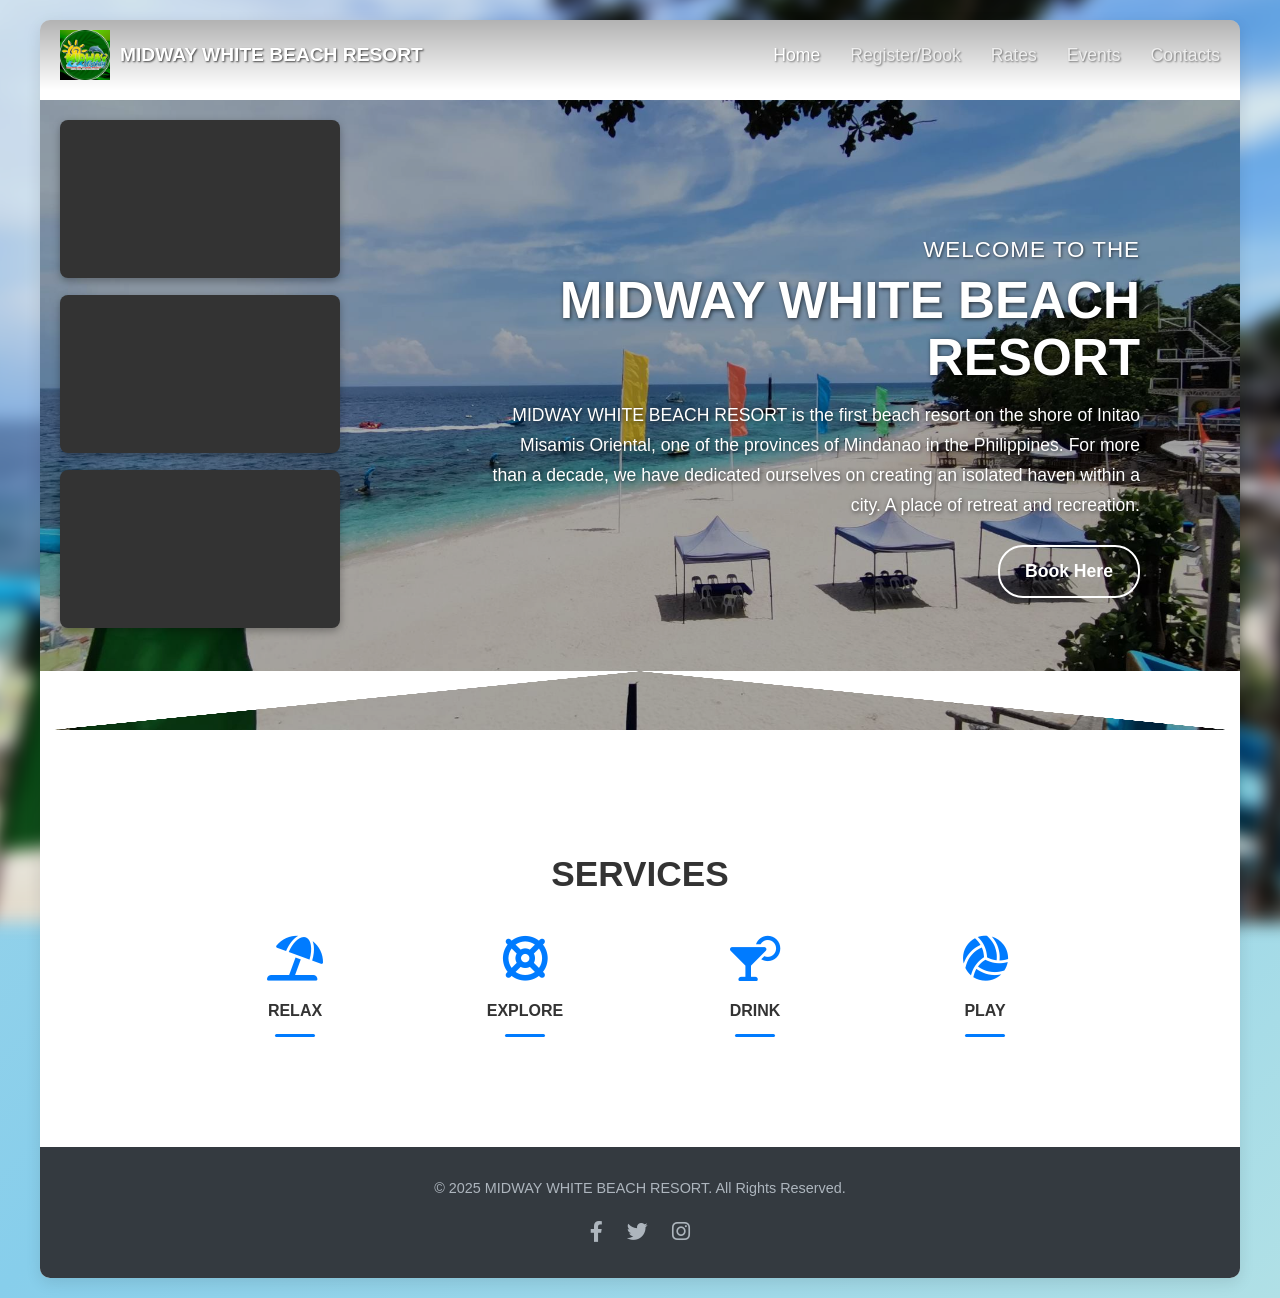
==== index.html @ 9ece78bf "Style: Remove nav underline, adjust footer margin, reorder services on mobile" ====
<!DOCTYPE html>
<html lang="en">

<head>
    <meta charset="UTF-8">
    <meta name="viewport" content="width=device-width, initial-scale=1.0">
    <title>MIDWAY WHITE BEACH RESORT</title>
    <!-- Google Font Link -->
    <link rel="preconnect" href="https://fonts.googleapis.com">
    <link rel="preconnect" href="https://fonts.gstatic.com" crossorigin>
    <link href="https://fonts.googleapis.com/css2?family=Fredoka+One&display=swap" rel="stylesheet">
    <!-- Link to your CSS file -->
    <link rel="stylesheet" href="style.css">
    <!-- Include Font Awesome -->
    <link rel="stylesheet" href="https://cdnjs.cloudflare.com/ajax/libs/font-awesome/6.0.0/css/all.min.css">

    <!-- Removed inline <style> block -->

</head>

<body>

    <div class="page-wrapper">

        <!-- == SMALL VIDEO DISPLAYS == -->
        <div class="small-video-container video-1">
            <video id="video1" preload="metadata" muted loop autoplay playsinline>
                <source src="vid 1.mp4" type="video/mp4">
                Your browser doesn't support HTML video.
            </video>
        </div>
        <div class="small-video-container video-2">
            <video id="video2" preload="metadata" muted loop autoplay playsinline>
                <source src="vid 2.mp4" type="video/mp4">
                Your browser doesn't support HTML video.
            </video>
        </div>
        <div class="small-video-container video-3">
            <video id="video3" preload="metadata" muted loop autoplay playsinline>
                <source src="da borj.mp4" type="video/mp4">
                Your browser doesn't support HTML video.
            </video>
        </div>
        <!-- == END SMALL VIDEO DISPLAYS == -->

        <header class="site-header">
            <div class="header-container">
                <div class="logo">
                    <a href="index.html">MIDWAY WHITE BEACH RESORT</a>
                </div>
                <div class="header-right">
                    <nav class="main-navigation">
                        <ul>
                            <li><a href="index.html" class="active">Home</a></li>
                            <li><a href="registration.html">Register/Book</a></li>
                            <li><a href="rates.html">Rates</a></li>
                            <li><a href="#">Events</a></li>
                            <li><a href="#">Contacts</a></li>
                        </ul>
                    </nav>
                </div>
            </div>
        </header>

        <main>
            <section class="hero-section">
                <div class="hero-content">
                    <h2>WELCOME TO THE</h2>
                    <h1>MIDWAY WHITE BEACH RESORT</h1>
                    <p>
                        MIDWAY WHITE BEACH RESORT is the first beach resort on the shore of Initao Misamis Oriental, one
                        of the provinces of Mindanao in the Philippines.
                        For more than a decade, we have dedicated ourselves on creating an isolated haven within a city.
                        A place of retreat and recreation.
                    </p>
                    <a href="registration.html" class="read-more-btn">Book Here</a>
                </div>
            </section> <!-- End of hero-section -->

            <section id="services" class="services">
                <div class="container">
                    <h2 class="section-title">SERVICES</h2>
                    <div class="service-items">
                        <!-- Added specific classes: service-relax, service-explore, service-drink, service-play -->
                        <div class="service-item service-relax">
                            <div class="service-icon">
                                <i class="fas fa-umbrella-beach"></i>
                            </div>
                            <p class="service-label">RELAX</p>
                        </div>
                        <div class="service-item service-explore">
                            <div class="service-icon">
                                <i class="fas fa-life-ring"></i>
                            </div>
                            <p class="service-label">EXPLORE</p>
                        </div>
                        <div class="service-item service-drink">
                            <div class="service-icon">
                                <i class="fas fa-cocktail"></i>
                            </div>
                            <p class="service-label">DRINK</p>
                        </div>
                        <div class="service-item service-play">
                            <div class="service-icon">
                                <i class="fas fa-volleyball"></i>
                            </div>
                            <p class="service-label">PLAY</p>
                        </div>
                    </div>
                </div>
            </section>

        </main>

        <footer class="site-footer">
            <div class="container">
                <p>&copy; 2025 MIDWAY WHITE BEACH RESORT. All Rights Reserved.</p>
                <div class="footer-social">
                    <a href="https://web.facebook.com/MidwayMinkayRCSOfficial" aria-label="Facebook" target="_blank"
                        rel="noopener noreferrer"><i class="fab fa-facebook-f"></i></a>
                    <a href="#" aria-label="Twitter" target="_blank" rel="noopener noreferrer"><i
                            class="fab fa-twitter"></i></a>
                    <a href="#" aria-label="Instagram" target="_blank" rel="noopener noreferrer"><i
                            class="fab fa-instagram"></i></a>
                </div>
            </div>
        </footer>

    </div> <!-- /page-wrapper -->

    <!-- Fullscreen Video Script -->
    <script>
        document.addEventListener('DOMContentLoaded', () => {
            const videoContainers = document.querySelectorAll('.small-video-container');

            videoContainers.forEach(container => {
                const video = container.querySelector('video');

                if (video) {
                    // Function to enter fullscreen
                    const enterFullscreen = (elem) => {
                        if (elem.requestFullscreen) {
                            elem.requestFullscreen().catch(err => console.error(`Error attempting to enable full-screen mode: ${err.message} (${err.name})`));
                        } else if (elem.mozRequestFullScreen) { /* Firefox */
                            elem.mozRequestFullScreen().catch(err => console.error(`Error attempting to enable full-screen mode: ${err.message} (${err.name})`));
                        } else if (elem.webkitRequestFullscreen) { /* Chrome, Safari & Opera */
                            elem.webkitRequestFullscreen().catch(err => console.error(`Error attempting to enable full-screen mode: ${err.message} (${err.name})`));
                        } else if (elem.msRequestFullscreen) { /* IE/Edge */
                            elem.msRequestFullscreen().catch(err => console.error(`Error attempting to enable full-screen mode: ${err.message} (${err.name})`));
                        }
                    };

                    // Function to handle fullscreen change
                    const handleFullscreenChange = () => {
                        const isFullscreen = document.fullscreenElement || document.webkitFullscreenElement || document.mozFullScreenElement || document.msFullscreenElement;
                        if (isFullscreen && document.fullscreenElement === video) {
                            // Entered fullscreen for THIS video
                            video.controls = true;
                            video.muted = false;
                        } else if (!isFullscreen) {
                            // Exited fullscreen
                            video.controls = false;
                            video.muted = true;
                            if (video.paused) { // Ensure it keeps playing muted
                                video.play().catch(err => console.error("Error trying to play video after exiting fullscreen:", err));
                            }
                        }
                    };

                    // Add click listener to the CONTAINER
                    container.addEventListener('click', () => {
                        if (document.fullscreenEnabled || document.webkitFullscreenEnabled || document.mozFullScreenEnabled || document.msFullscreenEnabled) {
                            enterFullscreen(video);
                        } else {
                            console.warn("Fullscreen API is not enabled or supported in this browser.");
                        }
                    });

                    // Listen for fullscreen changes
                    document.addEventListener('fullscreenchange', handleFullscreenChange);
                    document.addEventListener('webkitfullscreenchange', handleFullscreenChange);
                    document.addEventListener('mozfullscreenchange', handleFullscreenChange);
                    document.addEventListener('MSFullscreenChange', handleFullscreenChange);
                }
            });
        });
    </script>

</body>

</html>
---- style.css ----
/* e:\Users\FALCON\Documents\midway-main\style.css */

/* --- General Styles --- */
* {
    margin: 0;
    padding: 0;
    box-sizing: border-box;
}

body {
    font-family: 'Arial', sans-serif;
    line-height: 1.6;
    color: #333;
    margin: 0;
    position: relative; /* Needed for ::before */
    overflow-x: hidden; /* Prevent horizontal scrollbars */
    background-color: #a8d8e8; /* Fallback */
    background: linear-gradient(135deg, #a8d8e8, #87ceeb, #b0e0e6);
}

/* --- Blurred Background Pseudo-Element --- */
body::before {
    content: '';
    position: fixed;
    top: 0;
    left: 0;
    width: 100%;
    height: 100%;
    z-index: -1; /* Behind content */
    background-image: url('background4.png');
    background-size: cover;
    background-position: center center;
    background-repeat: no-repeat;
    filter: blur(8px);
    transform: scale(1.05); /* Avoid blurred edges */
}

/* --- Main Content Container --- */
.page-wrapper {
    max-width: 1200px;
    margin: 20px auto; /* Add top/bottom margin */
    background-color: #fff;
    box-shadow: 0 5px 15px rgba(0, 0, 0, 0.1);
    border-radius: 10px;
    overflow: hidden; /* Contain children */
    position: relative; /* Establish stacking context */
    z-index: 1; /* Above body::before */
    padding-top: 80px; /* Adjusted in media queries */
}

a {
    text-decoration: none;
    color: inherit;
}

ul {
    list-style: none;
}

.container {
    max-width: 1100px;
    margin: 0 auto; /* Center container */
    padding: 0 20px; /* Horizontal padding */
}

/* --- Header --- */
.site-header {
    position: absolute;
    top: 0;
    left: 0;
    width: 100%;
    z-index: 10;
    padding: 10px 0;
    background: linear-gradient(to bottom, rgba(0,0,0,0.3), rgba(0,0,0,0));
}

.header-container {
    max-width: 1200px;
    margin: 0 auto;
    padding: 0 20px;
    display: flex;
    justify-content: space-between;
    align-items: center;
}

.logo {
    display: flex;
    align-items: center;
    background-image: url('main logo.jpg');
    background-repeat: no-repeat;
    background-size: contain;
    background-position: left center;
    min-height: 50px;
    padding-left: 60px; /* Space for the background image */
    color: #fff;
    font-weight: bold;
    font-size: 1.2rem;
    text-shadow: 1px 1px 2px rgba(0, 0, 0, 0.7);
}
.logo a {
     color: inherit;
     text-decoration: none;
}


.header-right {
    display: flex;
    /* Changed from column to row */
    flex-direction: row;
    /* Added to vertically align items */
    align-items: center;
}

/* Removed .top-info styles as the element was removed from HTML */


.main-navigation ul {
    display: flex;
    list-style: none;
    margin: 0;
    padding: 0;
}

.main-navigation li {
    /* Adjusted margin for horizontal layout */
    margin: 0 15px; /* Add spacing between nav items */
}
/* Remove margin-left from the first item if needed */
.main-navigation li:first-child {
    margin-left: 0;
}
/* Remove margin-right from the last item if needed */
.main-navigation li:last-child {
    margin-right: 0;
}


.main-navigation a {
    color: #eee;
    font-weight: 500;
    font-size: 1.1rem;
    padding-bottom: 5px;
    border-bottom: 2px solid transparent; /* Default state has transparent border */
    transition: border-color 0.3s ease, color 0.3s ease;
    text-shadow: 1px 1px 2px rgba(0, 0, 0, 0.5);
    white-space: nowrap; /* Prevent nav items from wrapping */
}

/* Apply underline ONLY on hover */
.main-navigation a:hover {
    color: #fff;
    border-bottom-color: #fff;
}

/* Style for the active link (change color but keep border transparent) */
.main-navigation a.active {
    color: #fff; /* Keep the active color */
    border-bottom-color: transparent; /* Ensure no underline for active */
}


/* --- Small Video Display Containers --- */
.small-video-container {
    cursor: pointer;
    position: absolute;
    width: 280px;
    height: 158px;
    overflow: hidden;
    border-radius: 8px;
    box-shadow: 0 3px 8px rgba(0, 0, 0, 0.3);
    z-index: 5;
    background-color: #333;
}

.small-video-container video {
    display: block;
    width: 100%;
    height: 100%;
    object-fit: cover;
}

/* Positioning - Default Desktop */
.small-video-container.video-1 { top: 100px; left: 20px; }
.small-video-container.video-2 { top: 275px; left: 20px; }
.small-video-container.video-3 { top: 450px; left: 20px; }

/* --- Hero Section --- */
.hero-section {
    background-image: url('background4.png');
    background-size: cover;
    background-position: center center;
    background-repeat: no-repeat;
    width: 100%;
    min-height: 70vh;
    padding: 60px 20px;
    display: flex;
    justify-content: flex-end; /* Default alignment */
    align-items: center; /* Default alignment */
    text-align: right; /* Default alignment */
    color: #ffffff;
    position: relative;
    overflow: hidden;
}

.hero-section::before {
    content: '';
    position: absolute;
    top: 0; left: 0; right: 0; bottom: 0;
    background-color: rgba(0, 0, 0, 0.3);
    z-index: 1;
}

.hero-section::after {
    content: '';
    position: absolute;
    bottom: -1px;
    left: 0;
    width: 100%;
    height: 60px;
    background: linear-gradient(to top left, transparent 49.8%, #fff 50%),
                linear-gradient(to top right, transparent 49.8%, #fff 50%);
    background-size: 50.1% 100%;
    background-repeat: no-repeat;
    background-position: left bottom, right bottom;
    z-index: 3;
}

.hero-content {
    max-width: 750px;
    padding: 20px 5rem 20px 20px;
    position: relative;
    z-index: 2;
    color: #ffffff;
    margin-left: 0; /* Default */
    margin-right: 0; /* Default */
}

.hero-content h2 {
    font-size: 1.4rem;
    font-weight: 400;
    margin-bottom: 5px;
    letter-spacing: 1px;
    text-shadow: 1px 1px 3px rgba(0, 0, 0, 0.6);
}

.hero-content h1 {
    font-size: 3.2rem;
    font-weight: 700;
    margin-bottom: 15px;
    line-height: 1.1;
    text-shadow: 1px 1px 4px rgba(0, 0, 0, 0.7);
}

.hero-content p {
    font-size: 1.1rem;
    line-height: 1.7;
    margin-bottom: 25px; /* Default margin */
    max-width: 650px;
    text-shadow: 1px 1px 4px rgba(0, 0, 0, 0.7);
}

.read-more-btn {
    display: inline-block;
    background-color: transparent;
    border: 2px solid #ffffff;
    color: #ffffff;
    padding: 10px 25px;
    border-radius: 25px;
    text-decoration: none;
    font-size: 1.1rem;
    font-weight: bold;
    text-shadow: none;
    transition: background-color 0.3s ease, color 0.3s ease;
    cursor: pointer;
    position: relative; /* Needed for z-index if overlapping */
    z-index: 2; /* Ensure button is clickable if it overlaps paragraph */
}

.read-more-btn:hover {
    background-color: #ffffff;
    color: #007bff;
}

/* --- Services Section --- */
.services {
    padding: 100px 0 60px 0;
    text-align: center;
    background-color: #fff;
    position: relative; /* Needed for z-index/stacking if using negative margin */
    z-index: 2; /* Ensure it can overlap hero if needed */
}

.section-title {
    font-size: 2.2rem;
    font-weight: 600;
    color: #333;
    margin-bottom: 15px;
    text-align: center;
    margin-top: 1rem; /* Default margin */
    position: relative; /* Needed for z-index */
    z-index: 3; /* Ensure title is above potential overlap */
}

.section-subtitle {
    font-size: 1.1rem;
    color: #777;
    margin-bottom: 40px;
    text-align: center;
}

.service-items {
    display: flex;
    justify-content: center;
    flex-wrap: wrap;
    gap: 30px;
    padding: 0 15px;
}

.service-item {
    flex: 0 1 200px;
    text-align: center;
    padding: 20px 15px;
}

.service-icon {
    color: #007bff;
    margin-bottom: 15px;
}

.service-icon i {
    font-size: 2.8em;
}

.service-label {
    font-weight: bold;
    color: #333;
    margin-bottom: 5px;
    font-size: 1rem;
}

.service-item::after {
    content: '';
    display: block;
    width: 40px;
    height: 3px;
    background-color: #007bff;
    margin: 10px auto 0 auto;
    border-radius: 2px;
}

/* --- Footer --- */
.site-footer {
    background-color: #343a40;
    color: #adb5bd;
    padding: 30px 0;
    margin-top: 30px; /* Default margin */
    text-align: center;
    font-size: 0.9rem;
    position: relative; /* Needed for z-index/stacking if using negative margin */
    z-index: 1; /* Lower than services */
}

.site-footer p {
    margin-bottom: 15px;
}

.footer-social a {
    color: #adb5bd;
    margin: 0 10px;
    font-size: 1.3rem;
    transition: color 0.3s ease;
}

.footer-social a:hover {
    color: #fff;
}

/* ================================== */
/* Responsive Styles */
/* ================================== */

/* --- Medium Devices (Tablets, smaller desktops - less than 992px) --- */
@media (max-width: 991.98px) {
    .header-right {
        /* Keep default row layout */
    }
    .main-navigation li {
        margin: 0 10px;
    }

    .small-video-container {
        width: 200px;
        height: 113px;
    }
     .small-video-container.video-1 { top: 90px; left: 15px; }
     .small-video-container.video-2 { top: 220px; left: 15px; }
     .small-video-container.video-3 { top: 350px; left: 15px; }

    .hero-content h1 { font-size: 2.8rem; }
    .hero-content h2 { font-size: 1.2rem; }
    .hero-content p { font-size: 1.5rem; } /* This seems large, maybe 1rem? */
    .hero-content { padding: 15px 4rem 15px 15px; }

    .service-items {
        justify-content: space-around;
    }
    .service-item {
        flex-basis: 35%;
    }
}

/* --- Small Devices (Landscape Phones, Large Portrait Phones - less than 768px) --- */
@media (max-width: 767.98px) {
    .page-wrapper {
        margin: 10px auto;
        padding-top: 0; /* Remove top padding */
        border-radius: 15px;
    }

    .site-header {
        position: relative; /* Change from absolute */
        background: #4682b4; /* Add solid background */
        padding: 15px 0;
    }

    .header-container {
        padding: 0 15px;
        flex-direction: column;
        align-items: center;
    }
    .logo {
        margin-bottom: 15px;
        padding-left: 50px;
        min-height: 40px;
        font-size: 1.1rem;
    }
    /* Ensure header-right is column and centered here */
    .header-right {
        flex-direction: column;
        align-items: center;
        width: 100%;
    }

    .main-navigation ul {
        justify-content: center;
        flex-wrap: wrap;
    }
    .main-navigation li {
        margin: 5px 10px; /* Restore vertical/horizontal margins */
    }
    .main-navigation a {
        font-size: 1rem;
    }

    .small-video-container {
        display: none; /* Hide videos on standard small devices */
    }

    .hero-section {
        min-height: 60vh;
        padding: 40px 15px;
        justify-content: center;
        text-align: center;
    }
    .hero-content {
        padding: 15px;
        max-width: 90%;
    }
    .hero-content h1 { font-size: 2.5rem; }
    .hero-content h2 { font-size: 1.1rem; }
    .hero-content p {
        font-size: 0.95rem;
        max-width: 100%;
        font-weight: normal; /* Reset font-weight */
        margin-bottom: 25px; /* Reset margin-bottom */
    }
    .read-more-btn {
        font-size: 1rem;
        padding: 8px 20px;
        margin-top: 0; /* Reset margin-top */
    }

    .services {
        padding: 60px 0 40px 0;
        margin-top: 0; /* Reset margin-top */
    }
    .section-title {
        font-size: 1.8rem;
        margin-top: 1rem; /* Reset margin-top */
    }

    .service-items {
        flex-direction: column;
        align-items: center;
        gap: 25px;
    }
    .service-item {
        flex-basis: auto;
        width: 70%;
        max-width: 250px;
    }

    .site-footer {
        margin-top: 30px; /* Reset margin-top */
    }

    img, video {
        max-width: 100%;
        height: auto;
        display: block;
    }
}

/* --- Extra Small Devices (Portrait Phones - less than 480px) --- */
@media (max-width: 479.98px) {
    .page-wrapper {
        margin: 10px auto;
        border-radius: 5px; /* Corrected value */
    }
    .header-container { padding: 0 10px; }
    .logo { font-size: 1rem; padding-left: 40px; min-height: 35px; }

    .main-navigation ul { justify-content: center; }
    .main-navigation li {
        margin: 5px 8px; /* Adjust margins */
    }
    .main-navigation a { font-size: 1.1rem; }

    /* --- Small Video Adjustments for Extra Small Devices --- */
    .small-video-container {
        display: block; /* Override display: none */
        width: 115px;   /* Make videos smaller */
        height: 90px;
        /* left: 10px; */ /* Remove default left positioning */
        box-shadow: 0 2px 5px rgba(0, 0, 0, 0.2); /* Slightly reduce shadow */
    }
    /* Stack them vertically */
    .small-video-container.video-1 {
        top: 185px; /* Adjust top based on header height */
        left: 7px; /* Keep video 1 on the left */
    }
    .small-video-container.video-2 {
        top: 185px; /* video-1 top + height + gap */
        left: 50%; /* Position the left edge at the center */
        transform: translateX(-50%); /* Shift the element left by half its own width */
    }
    .small-video-container.video-3 {
        top: 185px; /* video-2 top + height + gap */
        left: 260px; /* Keep video 3 on the left */
    }
    /* --- End Small Video Adjustments --- */

    .hero-section { min-height: 50vh; }
    .hero-content {
        padding: 10px;
        margin-top: 5rem; /* Push content down */
    }
    .hero-content h1 { font-size: 2rem; }
    .hero-content h2 { font-size: 1.2rem; }
    .hero-content p {
        font-size: 1.2rem;
        font-weight: bold;
        margin-bottom: 25px; /* Reset to default or adjust as needed */
    }
    .read-more-btn {
        font-size: 1.1rem; /* Slightly larger font */
        padding: 12px 15px; /* More padding */
        margin-top: 5px; /* <<< Remove negative margin */
        width: 60%; /* <<< Make button full width */
        display: center; /* Ensure it takes full width */
        box-sizing: border-box; /* Include padding in width calculation */
    }

    /* --- Adjustments for Shifting Sections Up --- */
    .services {
        padding: 60px 0 40px 0; /* Keep existing padding */
        margin-top: -3rem; /* Shift services section up */
    }
    .section-title {
        font-size: 1.6rem;
        margin-top: -2rem; /* Shift section title up */
    }
    .service-item { width: 80%; }
        /* --- Service Items Layout for Extra Small Screens --- */
        .services .service-items {
            display: flex;             /* Enable Flexbox */
            flex-wrap: wrap;           /* Allow items to wrap */
            justify-content: space-around; /* Distribute space */
            gap: 15px;                 /* Space between items */
            flex-direction: row;       /* Explicitly set row direction (overrides potential inheritance) */
            align-items: flex-start;   /* Align items to the start of the cross axis */
        }

        .services .service-item {
            flex-basis: calc(50% - 10px); /* Two columns, adjust gap calc if needed */
            margin-bottom: 15px;       /* Space below items */
            width: auto;               /* Override width from larger breakpoints */
            max-width: none;           /* Override max-width from larger breakpoints */
        }

        /* --- Reorder Service Items using 'order' property --- */
        .service-drink { order: 1; }
        .service-play { order: 2; }
        .service-relax { order: 3; }
        .service-explore { order: 4; }
        /* --- End Service Items Layout --- */



    .service-icon i { font-size: 2.2em; }
    .service-label { font-size: 0.9rem; }

    .site-footer {
        padding: 20px 0; /* Keep existing padding */
        font-size: 0.8rem;
        margin-top: 5rem; /* <<< UPDATED: Changed from -10rem to -5rem */
    }
    .footer-social a { font-size: 1.1rem; margin: 0 8px; }
    /* --- End Adjustments --- */
}
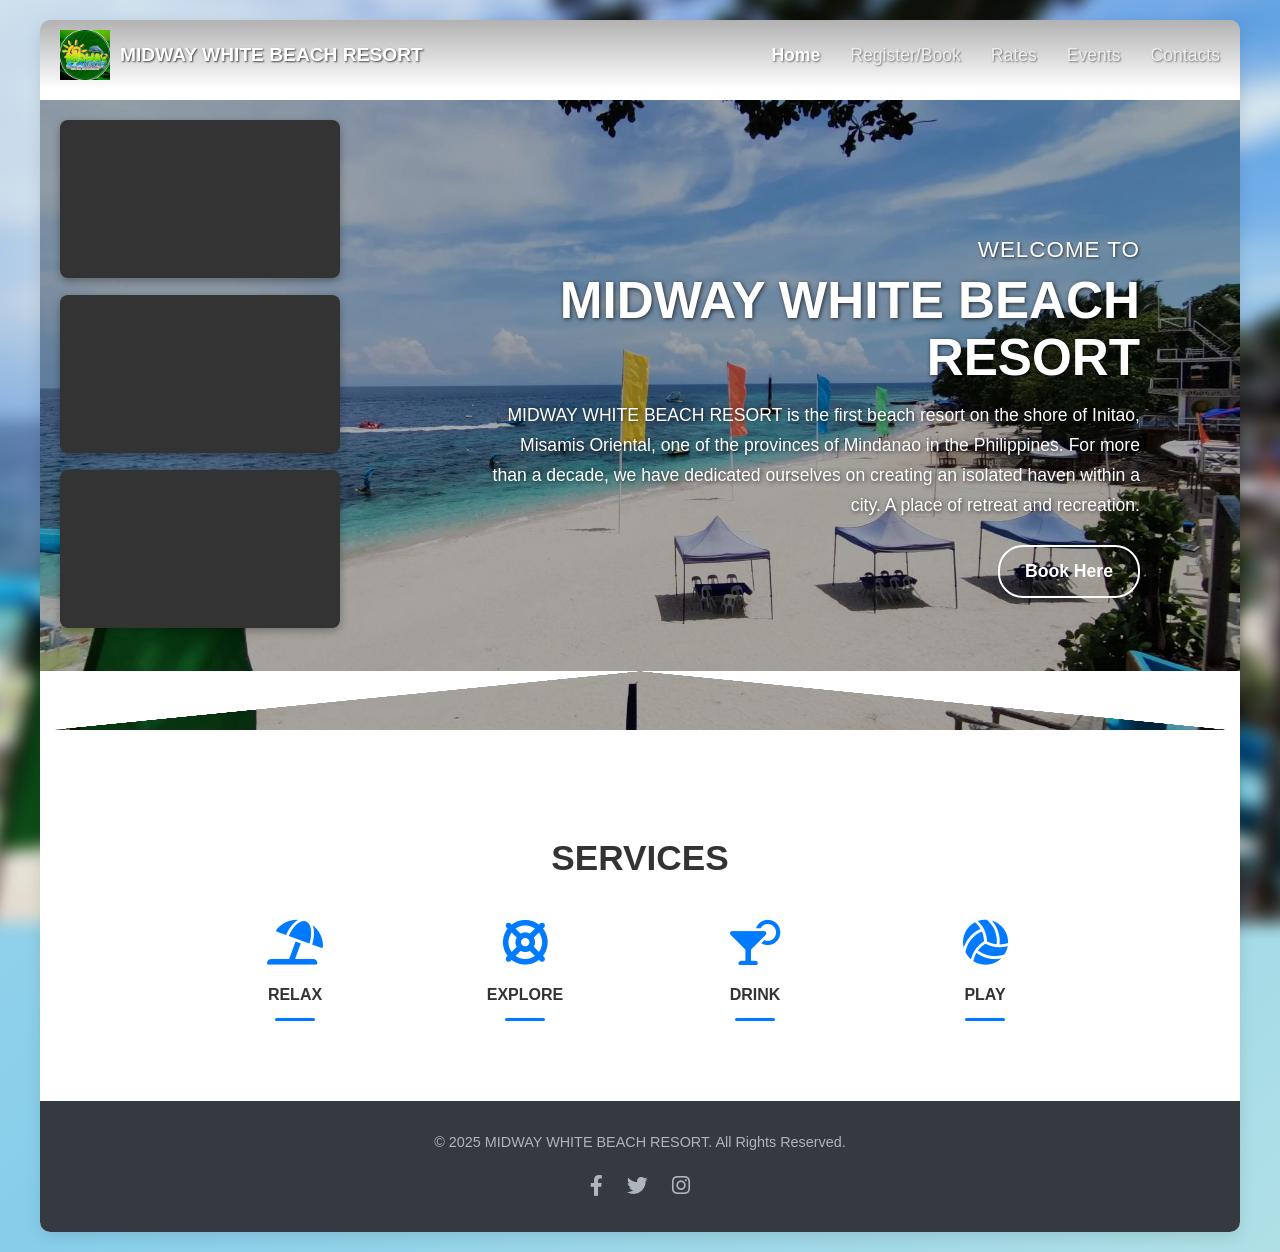
==== commit b6fc8f16: "Initial commit: Add project files" ====
--- a/index.html
+++ b/index.html
@@ -65,10 +65,10 @@
         <main>
             <section class="hero-section">
                 <div class="hero-content">
-                    <h2>WELCOME TO THE</h2>
+                    <h2>WELCOME TO</h2>
                     <h1>MIDWAY WHITE BEACH RESORT</h1>
                     <p>
-                        MIDWAY WHITE BEACH RESORT is the first beach resort on the shore of Initao Misamis Oriental, one
+                        MIDWAY WHITE BEACH RESORT is the first beach resort on the shore of Initao, Misamis Oriental, one
                         of the provinces of Mindanao in the Philippines.
                         For more than a decade, we have dedicated ourselves on creating an isolated haven within a city.
                         A place of retreat and recreation.
--- a/style.css
+++ b/style.css
@@ -1,6 +1,31 @@
 /* e:\Users\FALCON\Documents\midway-main\style.css */
 
-/* --- General Styles --- */
+/* --- CSS Variables (Custom Properties) --- */
+:root {
+    --primary-color: #007bff;
+    --primary-hover-color: #0056b3;
+    --secondary-color: #4682b4; /* Used for header bg on small screens */
+    --light-background: #f8f9fa;
+    --dark-background: #343a40;
+    --text-color: #333;
+    --light-text-color: #eee;
+    --white-color: #fff;
+    --gray-text-color: #666;
+    --border-color: #ddd;
+    --header-gradient: linear-gradient(to bottom, rgba(0,0,0,0.3), rgba(0,0,0,0));
+    --body-gradient: linear-gradient(135deg, #a8d8e8, #87ceeb, #b0e0e6);
+    --body-fallback-bg: #a8d8e8;
+    --font-family-base: 'Arial', sans-serif;
+    --base-font-size: 1rem; /* 16px default */
+    --base-line-height: 1.6;
+    --container-max-width: 1100px;
+    --page-wrapper-max-width: 1200px;
+    --border-radius-base: 10px;
+    --border-radius-small: 5px;
+    --box-shadow-base: 0 5px 15px rgba(0, 0, 0, 0.1);
+}
+
+/* --- General Styles & Reset --- */
 * {
     margin: 0;
     padding: 0;
@@ -8,14 +33,14 @@
 }
 
 body {
-    font-family: 'Arial', sans-serif;
-    line-height: 1.6;
-    color: #333;
+    font-family: var(--font-family-base);
+    line-height: var(--base-line-height);
+    color: var(--text-color);
     margin: 0;
     position: relative; /* Needed for ::before */
     overflow-x: hidden; /* Prevent horizontal scrollbars */
-    background-color: #a8d8e8; /* Fallback */
-    background: linear-gradient(135deg, #a8d8e8, #87ceeb, #b0e0e6);
+    background-color: var(--body-fallback-bg); /* Fallback */
+    background: var(--body-gradient);
 }
 
 /* --- Blurred Background Pseudo-Element --- */
@@ -27,7 +52,7 @@
     width: 100%;
     height: 100%;
     z-index: -1; /* Behind content */
-    background-image: url('background4.png');
+    background-image: url('background4.png'); /* Keep image path */
     background-size: cover;
     background-position: center center;
     background-repeat: no-repeat;
@@ -37,15 +62,15 @@
 
 /* --- Main Content Container --- */
 .page-wrapper {
-    max-width: 1200px;
+    max-width: var(--page-wrapper-max-width);
     margin: 20px auto; /* Add top/bottom margin */
-    background-color: #fff;
-    box-shadow: 0 5px 15px rgba(0, 0, 0, 0.1);
-    border-radius: 10px;
-    overflow: hidden; /* Contain children */
+    background-color: var(--white-color);
+    box-shadow: var(--box-shadow-base);
+    border-radius: var(--border-radius-base);
+    overflow: hidden; /* Contain children, important for border-radius */
     position: relative; /* Establish stacking context */
     z-index: 1; /* Above body::before */
-    padding-top: 80px; /* Adjusted in media queries */
+    padding-top: 80px; /* Initial padding for absolute header, adjusted in media queries */
 }
 
 a {
@@ -57,25 +82,29 @@
     list-style: none;
 }
 
+/* --- General Container --- */
 .container {
-    max-width: 1100px;
+    max-width: var(--container-max-width);
     margin: 0 auto; /* Center container */
     padding: 0 20px; /* Horizontal padding */
 }
 
-/* --- Header --- */
+/* ================================== */
+/* Header Styles */
+/* ================================== */
 .site-header {
-    position: absolute;
+    position: absolute; /* Positioned over hero initially */
     top: 0;
     left: 0;
     width: 100%;
-    z-index: 10;
+    z-index: 10; /* Above other content */
     padding: 10px 0;
-    background: linear-gradient(to bottom, rgba(0,0,0,0.3), rgba(0,0,0,0));
+    background: var(--header-gradient); /* Transparent gradient */
+    transition: background-color 0.3s ease; /* Smooth transition for responsive change */
 }
 
 .header-container {
-    max-width: 1200px;
+    max-width: var(--page-wrapper-max-width); /* Match page wrapper width */
     margin: 0 auto;
     padding: 0 20px;
     display: flex;
@@ -86,13 +115,13 @@
 .logo {
     display: flex;
     align-items: center;
-    background-image: url('main logo.jpg');
+    background-image: url('main logo.jpg'); /* Keep image path */
     background-repeat: no-repeat;
     background-size: contain;
     background-position: left center;
     min-height: 50px;
     padding-left: 60px; /* Space for the background image */
-    color: #fff;
+    color: var(--white-color);
     font-weight: bold;
     font-size: 1.2rem;
     text-shadow: 1px 1px 2px rgba(0, 0, 0, 0.7);
@@ -102,18 +131,13 @@
      text-decoration: none;
 }
 
-
 .header-right {
     display: flex;
-    /* Changed from column to row */
     flex-direction: row;
-    /* Added to vertically align items */
     align-items: center;
 }
 
-/* Removed .top-info styles as the element was removed from HTML */
-
-
+/* --- Main Navigation --- */
 .main-navigation ul {
     display: flex;
     list-style: none;
@@ -122,54 +146,50 @@
 }
 
 .main-navigation li {
-    /* Adjusted margin for horizontal layout */
-    margin: 0 15px; /* Add spacing between nav items */
-}
-/* Remove margin-left from the first item if needed */
-.main-navigation li:first-child {
-    margin-left: 0;
-}
-/* Remove margin-right from the last item if needed */
-.main-navigation li:last-child {
-    margin-right: 0;
-}
-
+    margin: 0 15px; /* Spacing between nav items */
+}
+.main-navigation li:first-child { margin-left: 0; }
+.main-navigation li:last-child { margin-right: 0; }
 
 .main-navigation a {
-    color: #eee;
+    color: var(--light-text-color);
     font-weight: 500;
     font-size: 1.1rem;
     padding-bottom: 5px;
-    border-bottom: 2px solid transparent; /* Default state has transparent border */
+    border-bottom: 2px solid transparent;
     transition: border-color 0.3s ease, color 0.3s ease;
     text-shadow: 1px 1px 2px rgba(0, 0, 0, 0.5);
     white-space: nowrap; /* Prevent nav items from wrapping */
 }
 
-/* Apply underline ONLY on hover */
-.main-navigation a:hover {
-    color: #fff;
-    border-bottom-color: #fff;
-}
-
-/* Style for the active link (change color but keep border transparent) */
+.main-navigation a:hover,
+.main-navigation a:focus { /* Added focus state for accessibility */
+    color: var(--white-color);
+    border-bottom-color: var(--white-color);
+    outline: none; /* Basic outline removal, consider :focus-visible */
+}
+
 .main-navigation a.active {
-    color: #fff; /* Keep the active color */
-    border-bottom-color: transparent; /* Ensure no underline for active */
-}
-
-
-/* --- Small Video Display Containers --- */
+    color: var(--white-color);
+    border-bottom-color: transparent; /* No underline for active */
+    font-weight: bold; /* Make active link slightly bolder */
+}
+
+/* ================================== */
+/* Small Video Display */
+/* Note: Absolute positioning with fixed pixel values can be brittle. */
+/* Consider relative units or different layout techniques if possible. */
+/* ================================== */
 .small-video-container {
     cursor: pointer;
     position: absolute;
-    width: 280px;
+    width: 280px; /* Consider using relative units (vw, %) if appropriate */
     height: 158px;
     overflow: hidden;
     border-radius: 8px;
     box-shadow: 0 3px 8px rgba(0, 0, 0, 0.3);
-    z-index: 5;
-    background-color: #333;
+    z-index: 5; /* Below header, above hero content potentially */
+    background-color: var(--text-color); /* Dark background */
 }
 
 .small-video-container video {
@@ -180,59 +200,65 @@
 }
 
 /* Positioning - Default Desktop */
+/* These values might need adjustment if surrounding content changes */
 .small-video-container.video-1 { top: 100px; left: 20px; }
 .small-video-container.video-2 { top: 275px; left: 20px; }
 .small-video-container.video-3 { top: 450px; left: 20px; }
 
-/* --- Hero Section --- */
+/* ================================== */
+/* Hero Section */
+/* ================================== */
 .hero-section {
-    background-image: url('background4.png');
+    background-image: url('background4.png'); /* Keep image path */
     background-size: cover;
     background-position: center center;
     background-repeat: no-repeat;
     width: 100%;
-    min-height: 70vh;
-    padding: 60px 20px;
+    min-height: 70vh; /* Relative height */
+    padding: 60px 20px; /* Base padding */
     display: flex;
-    justify-content: flex-end; /* Default alignment */
-    align-items: center; /* Default alignment */
-    text-align: right; /* Default alignment */
-    color: #ffffff;
-    position: relative;
-    overflow: hidden;
-}
-
+    justify-content: flex-end; /* Default: Right alignment */
+    align-items: center;
+    text-align: right; /* Default: Right alignment */
+    color: var(--white-color);
+    position: relative; /* For pseudo-elements */
+    overflow: hidden; /* Contain pseudo-elements */
+}
+
+/* Dark overlay */
 .hero-section::before {
     content: '';
     position: absolute;
     top: 0; left: 0; right: 0; bottom: 0;
-    background-color: rgba(0, 0, 0, 0.3);
+    background-color: rgba(0, 0, 0, 0.3); /* Overlay darkness */
     z-index: 1;
 }
 
+/* Angled bottom shape */
 .hero-section::after {
     content: '';
     position: absolute;
-    bottom: -1px;
+    bottom: -1px; /* Prevent thin line gap */
     left: 0;
     width: 100%;
-    height: 60px;
-    background: linear-gradient(to top left, transparent 49.8%, #fff 50%),
-                linear-gradient(to top right, transparent 49.8%, #fff 50%);
-    background-size: 50.1% 100%;
+    height: 60px; /* Height of the angled shape */
+    /* Clever technique, ensure cross-browser compatibility */
+    background: linear-gradient(to top left, transparent 49.8%, var(--white-color) 50%),
+                linear-gradient(to top right, transparent 49.8%, var(--white-color) 50%);
+    background-size: 50.1% 100%; /* Slight overlap to prevent gap */
     background-repeat: no-repeat;
     background-position: left bottom, right bottom;
-    z-index: 3;
+    z-index: 3; /* Above overlay, below content potentially */
 }
 
 .hero-content {
     max-width: 750px;
-    padding: 20px 5rem 20px 20px;
+    padding: 20px 5rem 20px 20px; /* Default padding (right-heavy) */
     position: relative;
-    z-index: 2;
-    color: #ffffff;
-    margin-left: 0; /* Default */
-    margin-right: 0; /* Default */
+    z-index: 2; /* Above overlay and shape */
+    color: var(--white-color);
+    margin-left: auto; /* Push content to the right */
+    margin-right: 0;
 }
 
 .hero-content h2 {
@@ -254,114 +280,132 @@
 .hero-content p {
     font-size: 1.1rem;
     line-height: 1.7;
-    margin-bottom: 25px; /* Default margin */
-    max-width: 650px;
+    margin-bottom: 25px;
+    max-width: 650px; /* Limit paragraph width */
     text-shadow: 1px 1px 4px rgba(0, 0, 0, 0.7);
 }
 
 .read-more-btn {
     display: inline-block;
     background-color: transparent;
-    border: 2px solid #ffffff;
-    color: #ffffff;
+    border: 2px solid var(--white-color);
+    color: var(--white-color);
     padding: 10px 25px;
-    border-radius: 25px;
+    border-radius: 25px; /* Pill shape */
     text-decoration: none;
     font-size: 1.1rem;
     font-weight: bold;
     text-shadow: none;
     transition: background-color 0.3s ease, color 0.3s ease;
     cursor: pointer;
-    position: relative; /* Needed for z-index if overlapping */
-    z-index: 2; /* Ensure button is clickable if it overlaps paragraph */
-}
-
-.read-more-btn:hover {
-    background-color: #ffffff;
-    color: #007bff;
-}
-
-/* --- Services Section --- */
+    position: relative;
+    z-index: 2; /* Ensure button is clickable */
+}
+
+.read-more-btn:hover,
+.read-more-btn:focus { /* Added focus state */
+    background-color: var(--white-color);
+    color: var(--primary-color);
+    outline: none;
+}
+
+/* ================================== */
+/* Services Section */
+/* ================================== */
 .services {
-    padding: 100px 0 60px 0;
+    padding: 100px 0 60px 0; /* Generous padding */
     text-align: center;
-    background-color: #fff;
-    position: relative; /* Needed for z-index/stacking if using negative margin */
-    z-index: 2; /* Ensure it can overlap hero if needed */
+    background-color: var(--white-color);
+    position: relative;
+    z-index: 2; /* Ensure it sits above hero shape */
 }
 
 .section-title {
     font-size: 2.2rem;
     font-weight: 600;
-    color: #333;
+    color: var(--text-color);
     margin-bottom: 15px;
     text-align: center;
-    margin-top: 1rem; /* Default margin */
-    position: relative; /* Needed for z-index */
+    /* margin-top: 1rem; */ /* Removed default, handled by section padding */
+    position: relative;
     z-index: 3; /* Ensure title is above potential overlap */
 }
 
 .section-subtitle {
     font-size: 1.1rem;
-    color: #777;
+    color: var(--gray-text-color);
     margin-bottom: 40px;
     text-align: center;
+    max-width: 700px; /* Limit width */
+    margin-left: auto;
+    margin-right: auto;
 }
 
 .service-items {
     display: flex;
     justify-content: center;
     flex-wrap: wrap;
-    gap: 30px;
-    padding: 0 15px;
+    gap: 30px; /* Space between items */
+    padding: 0 15px; /* Horizontal padding for items container */
 }
 
 .service-item {
-    flex: 0 1 200px;
+    flex: 0 1 200px; /* Flex basis for default layout (don't grow, shrink allowed, base width) */
     text-align: center;
     padding: 20px 15px;
 }
 
 .service-icon {
-    color: #007bff;
+    color: var(--primary-color);
     margin-bottom: 15px;
 }
 
 .service-icon i {
-    font-size: 2.8em;
+    font-size: 2.8em; /* Relative to parent font size */
+    line-height: 1; /* Prevent extra space */
 }
 
 .service-label {
     font-weight: bold;
-    color: #333;
+    color: var(--text-color);
     margin-bottom: 5px;
-    font-size: 1rem;
-}
-
+    font-size: var(--base-font-size);
+}
+
+/* Underline accent */
 .service-item::after {
     content: '';
     display: block;
     width: 40px;
     height: 3px;
-    background-color: #007bff;
+    background-color: var(--primary-color);
     margin: 10px auto 0 auto;
     border-radius: 2px;
 }
 
-/* --- Footer --- */
+/* ================================== */
+/* Footer */
+/* ================================== */
 .site-footer {
-    background-color: #343a40;
-    color: #adb5bd;
+    background-color: var(--dark-background);
+    color: #adb5bd; /* Specific gray for footer text */
     padding: 30px 0;
-    margin-top: 30px; /* Default margin */
+    /* margin-top: 30px; */ /* Removed default, handled by spacing of last section */
     text-align: center;
     font-size: 0.9rem;
-    position: relative; /* Needed for z-index/stacking if using negative margin */
+    position: relative;
     z-index: 1; /* Lower than services */
+}
+
+.site-footer .container {
+    /* Container already handles padding */
 }
 
 .site-footer p {
     margin-bottom: 15px;
+}
+.site-footer p:last-child {
+    margin-bottom: 0; /* Remove margin from last paragraph */
 }
 
 .footer-social a {
@@ -369,10 +413,13 @@
     margin: 0 10px;
     font-size: 1.3rem;
     transition: color 0.3s ease;
-}
-
-.footer-social a:hover {
-    color: #fff;
+    display: inline-block; /* Ensure proper spacing */
+}
+
+.footer-social a:hover,
+.footer-social a:focus { /* Added focus state */
+    color: var(--white-color);
+    outline: none;
 }
 
 /* ================================== */
@@ -381,13 +428,11 @@
 
 /* --- Medium Devices (Tablets, smaller desktops - less than 992px) --- */
 @media (max-width: 991.98px) {
-    .header-right {
-        /* Keep default row layout */
-    }
     .main-navigation li {
-        margin: 0 10px;
-    }
-
+        margin: 0 10px; /* Slightly reduce nav spacing */
+    }
+
+    /* Adjust small video size and position */
     .small-video-container {
         width: 200px;
         height: 113px;
@@ -396,36 +441,43 @@
      .small-video-container.video-2 { top: 220px; left: 15px; }
      .small-video-container.video-3 { top: 350px; left: 15px; }
 
+    .hero-content {
+        padding: 15px 4rem 15px 15px; /* Adjust padding */
+        max-width: 650px; /* Adjust max width */
+    }
     .hero-content h1 { font-size: 2.8rem; }
     .hero-content h2 { font-size: 1.2rem; }
-    .hero-content p { font-size: 1.5rem; } /* This seems large, maybe 1rem? */
-    .hero-content { padding: 15px 4rem 15px 15px; }
+    .hero-content p { font-size: 1rem; } /* Consistent font size */
 
     .service-items {
-        justify-content: space-around;
+        justify-content: space-around; /* Spread items more */
+        gap: 20px; /* Reduce gap slightly */
     }
     .service-item {
-        flex-basis: 35%;
-    }
-}
-
-/* --- Small Devices (Landscape Phones, Large Portrait Phones - less than 768px) --- */
-@media (max-width: 767.98px) {
+        flex-basis: calc(33.333% - 20px); /* Aim for 3 columns */
+        max-width: 220px;
+    }
+}
+
+/* --- Small Devices (Landscape Phones, Large Portrait Phones - less than 813px) --- */
+/* Using 813px to potentially capture devices like iPhone X landscape */
+@media (max-width: 812.98px) {
     .page-wrapper {
         margin: 10px auto;
-        padding-top: 0; /* Remove top padding */
-        border-radius: 15px;
+        padding-top: 0; /* Remove top padding as header becomes relative */
+        border-radius: 15px; /* Larger radius */
     }
 
     .site-header {
-        position: relative; /* Change from absolute */
-        background: #4682b4; /* Add solid background */
+        position: relative; /* Header inside flow */
+        background: var(--secondary-color); /* Solid background */
         padding: 15px 0;
+        box-shadow: 0 2px 5px rgba(0,0,0,0.1); /* Add subtle shadow */
     }
 
     .header-container {
         padding: 0 15px;
-        flex-direction: column;
+        flex-direction: column; /* Stack logo and nav */
         align-items: center;
     }
     .logo {
@@ -433,8 +485,9 @@
         padding-left: 50px;
         min-height: 40px;
         font-size: 1.1rem;
-    }
-    /* Ensure header-right is column and centered here */
+        text-shadow: none; /* Remove shadow on solid background */
+        color: var(--white-color); /* Ensure contrast */
+    }
     .header-right {
         flex-direction: column;
         align-items: center;
@@ -443,71 +496,107 @@
 
     .main-navigation ul {
         justify-content: center;
-        flex-wrap: wrap;
+        flex-wrap: wrap; /* Allow nav items to wrap */
+        gap: 5px 15px; /* Row and column gap */
     }
     .main-navigation li {
-        margin: 5px 10px; /* Restore vertical/horizontal margins */
+        margin: 0; /* Remove individual margins, use gap */
     }
     .main-navigation a {
-        font-size: 1rem;
-    }
-
+        font-size: var(--base-font-size); /* Use base font size */
+        text-shadow: none; /* Remove shadow */
+        color: var(--light-text-color); /* Ensure contrast */
+    }
+     .main-navigation a:hover,
+     .main-navigation a:focus,
+     .main-navigation a.active {
+        color: var(--white-color);
+        border-bottom-color: var(--white-color);
+     }
+     .main-navigation a.active {
+         border-bottom-color: transparent; /* Keep active style */
+     }
+
+
+    /* --- Small Video Adjustments --- */
+    /* Re-evaluating positioning for this breakpoint */
     .small-video-container {
-        display: none; /* Hide videos on standard small devices */
-    }
+        /* Consider hiding or drastically changing layout */
+        /* Current positioning might overlap awkwardly */
+        /* Example: Hiding them */
+        /* display: none; */
+
+        /* Or adjusting more carefully */
+        width: 180px; /* Smaller */
+        height: 101px;
+        box-shadow: 0 2px 5px rgba(0, 0, 0, 0.2);
+    }
+    /* Adjust top based on new relative header height */
+    .small-video-container.video-1 { top: 110px; left: 90px; }
+    .small-video-container.video-2 { top: 110px; left: 320px; }
+    .small-video-container.video-3 { top: 110px; left: 600px; }
+    /* --- End Small Video Adjustments --- */
+
 
     .hero-section {
-        min-height: 60vh;
-        padding: 40px 15px;
-        justify-content: center;
+        min-height: auto; /* Let content define height */
+        padding: 80px 30px;
+        justify-content: center; /* Center content block */
+        text-align: center; /* Center text inside block */
+        display: block; /* Stack content vertically */
+    }
+    .hero-section::after {
+        height: 0px; /* Reduce angled shape height */
+    }
+
+    .hero-content {
+        padding: 15px; /* Reset padding */
+        max-width: 90%; /* Allow more width */
+        margin: 0 auto; /* Center block */
         text-align: center;
     }
-    .hero-content {
-        padding: 15px;
-        max-width: 90%;
-    }
     .hero-content h1 { font-size: 2.5rem; }
-    .hero-content h2 { font-size: 1.1rem; }
+    .hero-content h2 { font-size: 1.5rem; } /* Reduced size */
     .hero-content p {
-        font-size: 0.95rem;
+        font-size: 1.5rem; /* Standardized size */
         max-width: 100%;
-        font-weight: normal; /* Reset font-weight */
-        margin-bottom: 25px; /* Reset margin-bottom */
+        font-weight: normal;
+        margin-bottom: 20px;
     }
     .read-more-btn {
-        font-size: 1rem;
+        font-size: var(--base-font-size);
         padding: 8px 20px;
-        margin-top: 0; /* Reset margin-top */
+        margin-top: 10px; /* Add some space */
     }
 
     .services {
         padding: 60px 0 40px 0;
-        margin-top: 0; /* Reset margin-top */
+        /* margin-top: 0; */ /* Reset margin if previously set */
     }
     .section-title {
-        font-size: 1.8rem;
-        margin-top: 1rem; /* Reset margin-top */
+        font-size: 2rem; /* Adjust title size */
+        /* margin-top: 1rem; */ /* Reset margin */
+    }
+    .section-subtitle {
+        font-size: 1rem;
     }
 
     .service-items {
-        flex-direction: column;
-        align-items: center;
-        gap: 25px;
+        flex-direction: row; /* Keep as row initially */
+        justify-content: space-around;
+        gap: 20px;
     }
     .service-item {
-        flex-basis: auto;
-        width: 70%;
+        flex-basis: calc(50% - 15px); /* Two columns */
+        width: auto;
         max-width: 250px;
     }
 
-    .site-footer {
-        margin-top: 30px; /* Reset margin-top */
-    }
-
+    /* Ensure images/videos are responsive */
     img, video {
         max-width: 100%;
         height: auto;
-        display: block;
+        display: block; /* Prevents bottom space */
     }
 }
 
@@ -515,105 +604,105 @@
 @media (max-width: 479.98px) {
     .page-wrapper {
         margin: 10px auto;
-        border-radius: 5px; /* Corrected value */
+        border-radius: var(--border-radius-small); /* Use variable */
+    }
+    .container {
+        padding: 0 15px; /* Adjust container padding */
     }
     .header-container { padding: 0 10px; }
-    .logo { font-size: 1rem; padding-left: 40px; min-height: 35px; }
-
-    .main-navigation ul { justify-content: center; }
-    .main-navigation li {
-        margin: 5px 8px; /* Adjust margins */
-    }
-    .main-navigation a { font-size: 1.1rem; }
+    .logo { font-size: 1rem; padding-left: 40px; min-height: 35px; margin-bottom: 10px; }
+
+    .main-navigation ul { justify-content: center; gap: 5px 10px; }
+    .main-navigation a { font-size: 1rem; } /* Consistent font size */
 
     /* --- Small Video Adjustments for Extra Small Devices --- */
-    .small-video-container {
-        display: block; /* Override display: none */
-        width: 115px;   /* Make videos smaller */
-        height: 90px;
-        /* left: 10px; */ /* Remove default left positioning */
-        box-shadow: 0 2px 5px rgba(0, 0, 0, 0.2); /* Slightly reduce shadow */
-    }
-    /* Stack them vertically */
-    .small-video-container.video-1 {
-        top: 185px; /* Adjust top based on header height */
-        left: 7px; /* Keep video 1 on the left */
-    }
-    .small-video-container.video-2 {
-        top: 185px; /* video-1 top + height + gap */
-        left: 50%; /* Position the left edge at the center */
-        transform: translateX(-50%); /* Shift the element left by half its own width */
-    }
-    .small-video-container.video-3 {
-        top: 185px; /* video-2 top + height + gap */
-        left: 260px; /* Keep video 3 on the left */
-    }
+    /* Hiding videos on very small screens might be the best option */
+    /* .small-video-container {
+        display: none;
+    } */
+    /* If keeping them, positioning becomes very tricky */
+     .small-video-container {
+        width: 150px;
+        height: 84px;
+        box-shadow: 0 1px 3px rgba(0, 0, 0, 0.2);
+    }
+    /* Example positioning (highly dependent on header/content flow) */
+    .small-video-container.video-1 { top: 120px; left: 5px; }
+    .small-video-container.video-2 { top: 120px; left: 165px; }
+    .small-video-container.video-3 { top: 120px; left: 325px; }
     /* --- End Small Video Adjustments --- */
 
-    .hero-section { min-height: 50vh; }
+    .hero-section {
+        padding: 97px 4.95px;
+        min-height: auto;
+     }
+     .hero-section::after {
+        height: 0px; /* Further reduce angled shape */
+    }
     .hero-content {
         padding: 10px;
-        margin-top: 5rem; /* Push content down */
-    }
-    .hero-content h1 { font-size: 2rem; }
-    .hero-content h2 { font-size: 1.2rem; }
+        margin-top: 30; /* Remove negative margin if videos are hidden/repositioned */
+    }
+    .hero-content h1 { font-size: 1.9rem; }
+    .hero-content h2 { font-size: 1.9rem; }
     .hero-content p {
-        font-size: 1.2rem;
-        font-weight: bold;
-        margin-bottom: 25px; /* Reset to default or adjust as needed */
+        font-size: 1.25rem;
+        margin-bottom: 50px;
     }
     .read-more-btn {
-        font-size: 1.1rem; /* Slightly larger font */
-        padding: 12px 15px; /* More padding */
-        margin-top: 5px; /* <<< Remove negative margin */
-        width: 60%; /* <<< Make button full width */
-        display: center; /* Ensure it takes full width */
-        box-sizing: border-box; /* Include padding in width calculation */
-    }
-
-    /* --- Adjustments for Shifting Sections Up --- */
+        font-size: 0.95rem;
+        padding: 6px 18px;
+        margin-top: 5px;
+        /* width: 10rem; */ /* Avoid fixed width if possible */
+        display: inline-block; /* Back to inline-block */
+        /* margin-left: auto; */ /* Remove centering for inline-block */
+        /* margin-right: auto; */
+    }
+
+    /* --- Adjustments for Section Spacing --- */
+    /* Avoid negative margins if possible by adjusting padding */
     .services {
-        padding: 60px 0 40px 0; /* Keep existing padding */
-        margin-top: -3rem; /* Shift services section up */
+        padding: 40px 0 30px 0; /* Adjust padding instead of negative margin */
+        /* margin-top: -2.5rem; */ /* Avoid if possible */
     }
     .section-title {
         font-size: 1.6rem;
-        margin-top: -2rem; /* Shift section title up */
-    }
-    .service-item { width: 80%; }
-        /* --- Service Items Layout for Extra Small Screens --- */
-        .services .service-items {
-            display: flex;             /* Enable Flexbox */
-            flex-wrap: wrap;           /* Allow items to wrap */
-            justify-content: space-around; /* Distribute space */
-            gap: 15px;                 /* Space between items */
-            flex-direction: row;       /* Explicitly set row direction (overrides potential inheritance) */
-            align-items: flex-start;   /* Align items to the start of the cross axis */
-        }
-
-        .services .service-item {
-            flex-basis: calc(50% - 10px); /* Two columns, adjust gap calc if needed */
-            margin-bottom: 15px;       /* Space below items */
-            width: auto;               /* Override width from larger breakpoints */
-            max-width: none;           /* Override max-width from larger breakpoints */
-        }
-
-        /* --- Reorder Service Items using 'order' property --- */
-        .service-drink { order: 1; }
-        .service-play { order: 2; }
-        .service-relax { order: 3; }
-        .service-explore { order: 4; }
-        /* --- End Service Items Layout --- */
-
-
+        /* margin-top: -1rem; */ /* Avoid if possible */
+    }
+    .section-subtitle {
+        font-size: 0.95rem;
+        margin-bottom: 30px;
+    }
+
+    /* --- Service Items Layout for Extra Small Screens --- */
+    .services .service-items {
+        /* Already set to row, two columns */
+        gap: 15px;
+        padding: 0 10px; /* Adjust padding */
+    }
+
+    .services .service-item {
+        flex-basis: calc(50% - 10px); /* Maintain two columns */
+        padding: 15px 10px; /* Adjust padding */
+        /* width: auto; */ /* Already set */
+        /* max-width: none; */ /* Already set */
+    }
+
+    /* --- Reorder Service Items using 'order' property --- */
+    /* This is fine, ensure HTML source order is logical */
+    .service-drink { order: 1; }
+    .service-play { order: 2; }
+    .service-relax { order: 3; }
+    .service-explore { order: 4; }
+    /* --- End Service Items Layout --- */
 
     .service-icon i { font-size: 2.2em; }
     .service-label { font-size: 0.9rem; }
 
     .site-footer {
-        padding: 20px 0; /* Keep existing padding */
-        font-size: 0.8rem;
-        margin-top: 5rem; /* <<< UPDATED: Changed from -10rem to -5rem */
+        padding: 20px 0; /* Adjust padding */
+        font-size: 0.85rem; /* Slightly smaller font */
+        /* margin-top: 0rem; */ /* Reset margin */
     }
     .footer-social a { font-size: 1.1rem; margin: 0 8px; }
     /* --- End Adjustments --- */
